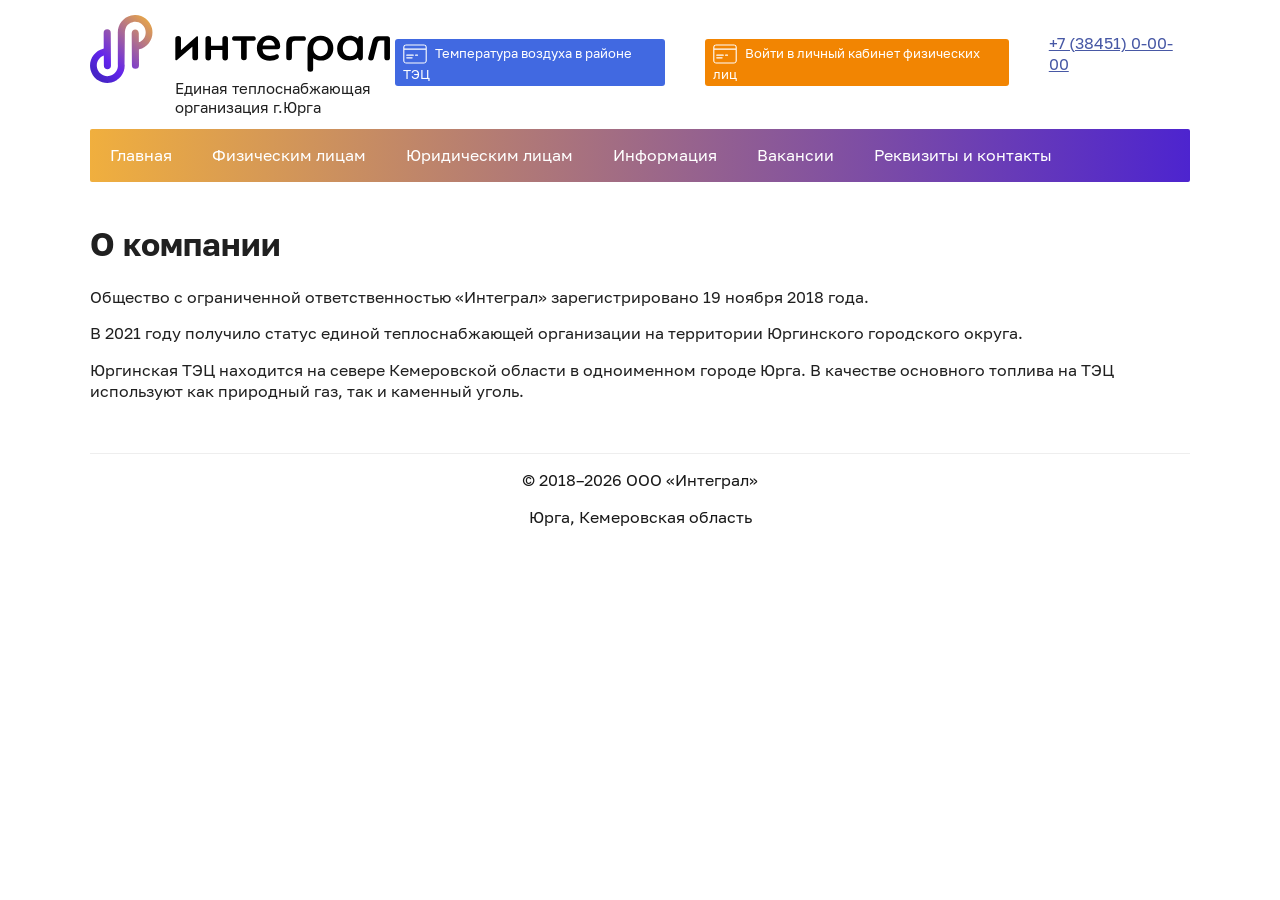
==== public_html/index.html @ 04150cb0 "initial commit" ====
<!DOCTYPE html>
<html lang="ru">
<head>
  <title>Главная | Интеграл</title>

  <link rel="shortcut icon" href="/favicon.ico" type="image/x-icon" />
  <link rel="icon" href="/favicon.ico" type="image/x-icon" />
  <meta name="viewport" content="width=device-width, initial-scale=1">

  <!-- Стили из старого шаблона: скопируй папку css/ из local/templates/ -->
  <link rel="stylesheet" href="css/normalize.css">
  <link rel="stylesheet" href="css/fonts.css">
  <link rel="stylesheet" href="css/jquery.fancybox.css">
  <link rel="stylesheet" href="css/template_styles.css">
  <!-- Дополнительные стили для галереи -->
  <link rel="stylesheet" href="styles.css">

  <!-- Скрипты из старого шаблона: скопируй папку js/ из local/templates/ -->
  <script src="js/jquery.min.js" defer></script>
  <script src="js/jquery.fancybox.min.js" defer></script>

  <!-- Yandex.Metrika -->
  <script type="text/javascript">
    (function(m,e,t,r,i,k,a){m[i]=m[i]||function(){(m[i].a=m[i].a||[]).push(arguments)};
    m[i].l=1*new Date();k=e.createElement(t),a=e.getElementsByTagName(t)[0],k.async=1,k.src=r,a.parentNode.insertBefore(k,a)})
    (window, document, "script", "https://mc.yandex.ru/metrika/tag.js", "ym");
    ym(88317878, "init", {
        clickmap:true, trackLinks:true, accurateTrackBounce:true, webvisor:true
    });
  </script>
  <noscript><div><img src="https://mc.yandex.ru/watch/88317878" style="position:absolute; left:-9999px;" alt="" /></div></noscript>
</head>

<body>
  <div class="wrap">

    <!-- =================== ХЕДЕР =================== -->
    <div class="header">

      <div class="top_header">

        <div class="top_header_logo_container">
          <a href="index.html" class="logo"></a>
          <div class="logo_info">Единая теплоснабжающая организация г.Юрга</div>
        </div>

        <div class="top_temper_link_container">
          <a href="https://integral-energo.ru/weather.php" target="_blank">
            <svg version="1.1" xmlns="http://www.w3.org/2000/svg" viewBox="0 0 1000 1000" enable-background="new 0 0 1000 1000" xml:space="preserve"><g><path d="M867.5,898.1h-735C64.8,898.1,10,843.3,10,775.6V224.4c0-67.7,54.8-122.5,122.5-122.5h735c67.7,0,122.5,54.8,122.5,122.5v551.2C990,843.3,935.2,898.1,867.5,898.1L867.5,898.1z M119.5,852.1h761.1c35,0,63.4-28.4,63.4-63.4V321.9H56v466.8C56,823.7,84.4,852.1,119.5,852.1L119.5,852.1z M880.5,149H119.5c-35,0-63.4,28.4-63.4,63.4v63.4H944v-63.4C944,177.4,915.6,149,880.5,149z M156.4,523h271.8c13.2,0,23.9,10.7,23.9,23.9c0,13.2-10.7,23.9-23.9,23.9H156.4c-13.2,0-23.9-10.7-23.9-23.9C132.5,533.7,143.2,523,156.4,523L156.4,523z M156.4,635h224c13.2,0,23.9,10.7,23.9,23.9c0,13.2-10.7,23.9-23.9,23.9h-224c-13.2,0-23.9-10.7-23.9-23.9C132.5,645.7,143.2,635,156.4,635L156.4,635z M523.9,523h80.5c13.2,0,23.9,10.7,23.9,23.9c0,13.2-10.7,23.9-23.9,23.9h-80.5c-13.2,0-23.9-10.7-23.9-23.9C500,533.7,510.7,523,523.9,523z"/></g></svg>
            Температура воздуха в районе ТЭЦ
          </a>
        </div>

        <div class="top_lk_link_container">
          <a href="https://lk.integral-energo.ru:555" target="_blank">
            <svg version="1.1" xmlns="http://www.w3.org/2000/svg" viewBox="0 0 1000 1000" enable-background="new 0 0 1000 1000" xml:space="preserve"><g><path d="M867.5,898.1h-735C64.8,898.1,10,843.3,10,775.6V224.4c0-67.7,54.8-122.5,122.5-122.5h735c67.7,0,122.5,54.8,122.5,122.5v551.2C990,843.3,935.2,898.1,867.5,898.1L867.5,898.1z M119.5,852.1h761.1c35,0,63.4-28.4,63.4-63.4V321.9H56v466.8C56,823.7,84.4,852.1,119.5,852.1L119.5,852.1z M880.5,149H119.5c-35,0-63.4,28.4-63.4,63.4v63.4H944v-63.4C944,177.4,915.6,149,880.5,149z M156.4,523h271.8c13.2,0,23.9,10.7,23.9,23.9c0,13.2-10.7,23.9-23.9,23.9H156.4c-13.2,0-23.9-10.7-23.9-23.9C132.5,533.7,143.2,523,156.4,523L156.4,523z M156.4,635h224c13.2,0,23.9,10.7,23.9,23.9c0,13.2-10.7,23.9-23.9,23.9h-224c-13.2,0-23.9-10.7-23.9-23.9C132.5,645.7,143.2,635,156.4,635L156.4,635z M523.9,523h80.5c13.2,0,23.9,10.7,23.9,23.9c0,13.2-10.7,23.9-23.9,23.9h-80.5c-13.2,0-23.9-10.7-23.9-23.9C500,533.7,510.7,523,523.9,523z"/></g></svg>
            Войти в личный кабинет физических лиц
          </a>
        </div>

        <div class="top_header_phone_container">
          <!-- Замени на свой телефон -->
          <a href="tel:+73845100000">+7 (38451) 0-00-00</a>
        </div>

      </div><!-- top_header -->

      <div class="menu">
        <!-- Статичное меню вместо Bitrix-компонента -->
        <ul class="top_menu">
          <li class="active"><a href="index.html">Главная</a></li>
          <li><a href="fizicheskim-litsam/index.html">Физическим лицам</a></li>
          <li><a href="yuridicheskim-litsam/index.html">Юридическим лицам</a></li>
          <li><a href="informatsiya/index.html">Информация</a></li>
          <li><a href="vakansii/index.html">Вакансии</a></li>
          <li><a href="rekvizity-i-kontakty/index.html">Реквизиты и контакты</a></li>
        </ul>

        <!-- Поиск: пока простая форма, результат откроется в Яндексе -->
        <div class="search-block">
          <form action="https://yandex.ru/search/" method="get" target="_blank">
            <input type="text" name="text" placeholder="Поиск по сайту..." class="search-input">
            <button type="submit" class="search-btn">Найти</button>
          </form>
        </div>
      </div><!-- menu -->

    </div><!-- header -->


    <!-- =================== КОНТЕНТ =================== -->
    <div class="container">
      <div class="content">

        <h1>О компании</h1>
        <p>Общество с ограниченной ответственностью «Интеграл» зарегистрировано 19 ноября 2018 года.</p>
        <p>В 2021 году получило статус единой теплоснабжающей организации на территории Юргинского городского округа.</p>
        <p>Юргинская ТЭЦ находится на севере Кемеровской области в одноименном городе Юрга. В качестве основного топлива на ТЭЦ используют как природный газ, так и каменный уголь.</p>

        <!-- Галерея -->
        <!-- <div class="gallery" id="photoGallery"></div> -->

      </div><!-- content -->
    </div><!-- container -->


    <!-- =================== ФУТЕР (пока заглушка — пришли footer.php) =================== -->
    <div class="footer">
      <p>© 2018–2026 ООО «Интеграл»</p>
      <p>Юрга, Кемеровская область</p>
    </div>

  </div><!-- wrap -->

  <!-- Скрипт галереи -->
  <script src="script.js" defer></script>
</body>
</html>
---- public_html/css/fonts.css ----
/* Generated by ParaType (http://www.paratype.com)*/
/* Font Golos Text: Copyright ? ParaType, 2018. All rights reserved.*/


@font-face {
    font-family: 'GolosTextWebBlack';
    src:
        url('Golos-Text_Black.woff2') format('woff2'),
        url('Golos-Text_Black.woff') format('woff');
    font-weight: normal;
    font-style: normal;
}

@font-face {
    font-family: 'GolosTextWebBold';
    src:
        url('Golos-Text_Bold.woff2') format('woff2'),
        url('Golos-Text_Bold.woff') format('woff');
    font-weight: normal;
    font-style: normal;
}

@font-face {
    font-family: 'GolosTextWebDemiBold';
    src:
        url('Golos-Text_DemiBold.woff2') format('woff2'),
        url('Golos-Text_DemiBold.woff') format('woff');
    font-weight: normal;
    font-style: normal;
}

@font-face {
    font-family: 'GolosTextWebMedium';
    src:
        url('Golos-Text_Medium.woff2') format('woff2'),
        url('Golos-Text_Medium.woff') format('woff');
    font-weight: normal;
    font-style: normal;
}
@font-face {
    font-family: 'GolosTextWebRegular';
    src:
        url('Golos-Text_Regular.woff2') format('woff2'),
        url('Golos-Text_Regular.woff') format('woff');
    font-weight: normal;
    font-style: normal;
}

@font-face {
    font-family: 'GolosTextWebVF';
    src:
        url('Golos-Text_VF.woff2') format('woff2'),
        url('Golos-Text_VF.woff') format('woff');
    font-weight: normal;
    font-style: normal;
}
---- public_html/styles.css ----
html, body { height: 100%; }
body {
    background: none;
    font-size: 100%;
    font-family: 'GolosTextWebRegular',Tahoma,Geneva,sans-serif;
    font-size: 12pt;
    line-height: 1.3;
    color: #202020;
}

h1, h2, h3 {
    font-family: 'GolosTextWebBold',Tahoma,Geneva,sans-serif;
}
b {
    font-family: 'GolosTextWebBold',Tahoma,Geneva,sans-serif;
}

a {
    outline: none;
    color: #4758a5;
}
a:hover {
    text-decoration: none;
}

input[type="text"], input[type="password"] {
    outline: none;
    border: 1px solid #aaaaaa;
    padding: 6px 10px;
    border-radius: 2px;
}
input[type="submit"], input[type="button"], button, .btn {
    outline: none;
    border: 1px solid #f28502;
    padding: 6px 17px;
    border-radius: 2px;
    background: #f28502;
    color: #ffffff;
    font-size: 12pt;
    transition-duration: 0.2s;
    cursor: pointer;
}
input[type="submit"]:hover, input[type="button"]:hover, button:hover, .btn:hover {
    background-color: #d57400;
}

.cb {
    clear: both;
}

.wrap {
    width: 1100px;
    margin:0 auto;
    min-height: 100%;
    overflow: hidden;
    text-align: left;
    background: none;
}

.logo_bg {
    position: absolute;
    z-index: 0;
    right: 0;
    bottom: 20%;
}
.logo_bg > svg {
    fill: #eeeeee40;
    width: 500px;
    height: 500px;
}



.header {
    margin: 0 0 20px 0;
    position: relative;
    z-index: 2;
}

.top_header {
    width: 100%;
    display: flex;
    padding: 15px 0 0 0;
}

.top_header_logo_container {
    flex:1 1 auto;
}

.header .logo {
    width: 300px;
    height: 71px;
    background: url(images/logo.svg) no-repeat;
    background-size: 100%;
    display: block;
}
.logo_info {
    margin: -7px 0 0px 85px;
    width: 220px;
    font-size: 11pt;
}

.top_temper_link_container {
    padding: 24px 40px 0 0;
}
.top_temper_link_container a {
    display: inline-block;
    padding: 3px 8px;
    text-decoration: none;
    background: #4169E1;
    color: #FFFFFF;
    font-size: 10pt;
    border-radius: 3px;
    transition-duration: 0.2s;
}
.top_temper_link_container a:hover {
    background: #0000FF	;
}
.top_temper_link_container a > svg {
    display: inline-block;
    vertical-align: middle;
    margin: 0 5px 0 0;
    width: 24px;
    fill: #ffffff;
}

.top_lk_link_container {
    padding: 24px 40px 0 0;
}
.top_lk_link_container a {
    display: inline-block;
    padding: 3px 8px;
    text-decoration: none;
    background: #f28502;
    color: #FFFFFF;
    font-size: 10pt;
    border-radius: 3px;
    transition-duration: 0.2s;
}
.top_lk_link_container a:hover {
    background: #d57400;
}
.top_lk_link_container a > svg {
    display: inline-block;
    vertical-align: middle;
    margin: 0 5px 0 0;
    width: 24px;
    fill: #ffffff;
}

.top_header_phone_container {
    padding: 18px 0 0 0;
}
.header .phone {
    color: #f28502;
    font-size: 22px;
    display: block;
}
.header .phone .bl {
    color: #191919;
}

.header .work-time {
    color: #898989;
    font-size: 11px;
}

.header .menu {
    width: 100%;
    height: 53px;
    line-height: 53px;
    background: #f28502;
    margin: 12px 0 0 0;
    border-radius: 2px;
    overflow: hidden;

    background: rgba(240, 175, 62, 1.0);
    background: -webkit-linear-gradient(left, rgba(240, 175, 62, 1.0), rgba(77, 36, 207, 1.0));
    background: -moz-linear-gradient(left, rgba(240, 175, 62, 1.0), rgba(77, 36, 207, 1.0));
    background: linear-gradient(to right, rgba(240, 175, 62, 1.0), rgba(77, 36, 207, 1.0));
}

#search-container {
    float: right;
}

.header .menu ul {
    padding: 0;
    margin: 0;
    float: left;
}
.header .menu li {
    float: left;
    padding: 0;
    list-style: none;
    padding: 0px 20px;
    height: 100%;
    transition-duration: 0.1s;
}
.header .menu li a {
    display: inline;
    white-space: nowrap;
    color: #ffffff;
    text-decoration: none;
    height: 100%;
    display: inline-block;
}
.header .menu li.selected, .header .menu li:hover {
    background: #d574005e;
}

.header .search {
    position: relative;
}
.header .search input {
    width: 160px;
    padding: 5px 10px;
    background: #ffffff;
    border: none;
    outline: none;
    margin: 0 15px 0 0;
}
.header .search button {
    width: 28px;
    height: 28px;
    position: absolute;
    top: 12px;
    border: 0;
    background: url(images/search_icon.svg) no-repeat center center;
    font: 0/0 a;
    text-shadow: none;
    color: transparent;
    cursor: pointer;
    right: 20px;
    transition-duration: 0.2s;
}
.header .search button:hover {
    opacity: 0.8;
}

.breadcrumb_container {
    margin: 0 0 12px 0;
}
.breadcrumb_container .breadcrumb_item {
    font-size: 11pt;
}
.breadcrumb_container .breadcrumb_item a {
    text-decoration: none;
}

.container {
    padding: 0 0 135px;
    display: flex;

    position: relative;
    z-index: 1;
}

.container table {
    border-collapse: collapse;
}
.container table td {
    padding: 5px 6px;
    border: 1px solid #aaaaaa;
}


.container h1 {
}
.container h2 {
}

.content {
    /*min-width: 760px;*/
    padding: 0;
    width: 100%;
    position: relative;
    z-index: 1;
}
.sidebar {
    width: 300px;
    padding: 0 10px;
    /*float: left;*/
    display: none;
}

.footer {
    width: 100%;
    height: 100px;
    margin: -100px 0 0;
    text-align: center;
    color: #191919;
    border-top: 1px solid #eeeeee;
}
.footer-container {
    width: 1100px;
    height: 100%;
    margin: 0 auto;
    text-align: left;
    display: flex;
}

.footer_logo_container {
    flex: 1;
    padding: 29px 0 0 0;
}
.footer_copyright_container {
    flex: 1;
    text-align: center;
    padding: 35px 0 0 0;
}
.footer_address_container {
    flex: 1;
    padding: 35px 0 0 0;
    text-align: right;
}

.footer .logo {
    width: 147px;
    height: 40px;
    background: url(images/logo.svg) no-repeat;
    background-size: 100%;
    display: inline-block;
}
.footer .copy {
    font-size: 12px;
    line-height: 18px;
    font-weight: normal;
}
.footer .addr {
    font-size: 12px;
    line-height: 18px;
    font-weight: normal;
}


.pdf_links {
    margin: 0 0 10px 0;
}
.pdf_links a {
    display: inline-block;
    background: url('images/pdf_icon.svg') no-repeat;
    padding: 3px 0 12px 36px;
    /* margin: 0 0 8px 0; */
    background-size: 26px;
}


.photos_block {
    width: 100%;
    height: min-content;
    display: flex;
    justify-content: space-between;
    flex-direction: row;
    flex-wrap: wrap;
}
.photos_block a {
    display: flex;
    justify-content: center;
    width: calc(25% - 15px);
    height: 354px;
    overflow: hidden;
    box-sizing: border-box;
    margin-bottom: 20px;
    position: relative;
}
.photos_block a img {

}


@media (max-width: 999px) {

    .wrap {
        width: 100%;
        min-width: 360px;
        padding: 0 10px;
    }

    .logo_bg {
        display: none;
    }

    .top_header {
        flex-direction: column;
        text-align: center;
    }
    .top_header_logo_container {
        width: 100%;
        text-align: center;
    }
    .header .logo {
        display: inline-block;
        margin: 0 auto;
    }
    .logo_info {
        margin: 0;
        width: 100%;
        font-size: 11pt;
    }
    .top_lk_link_container {
        padding: 24px 0px 0 0;
    }

    .header .menu {
        height: auto;
    }
    .header .menu ul {
        float: none;
    }
    .header .menu li {
        float: none;
        width: 100%;
    }
    .header .menu li a {
       width: 100%;
    }

    #search-container {
        float: none;
        max-width: 400px;
    }
    .header .search input {
        width: 100%;
        max-width: 300px;
        margin: 0 0px 0 18px;
    }

    .footer-container {
        width: 100%;
        flex-direction: column;
    }
    .footer_logo_container {
        padding: 8px 0 0 0;
        text-align: center;
    }
    .footer_copyright_container {
        padding: 0;
        width: 300px;
        margin: 0 auto;
    }
    .footer_address_container {
        padding: 0;
        text-align: center;
        width: 300px;
        margin: 10px auto;
    }

    .photos_block {
        display: block;
        width: 100%;
    }
    .photos_block a {
        overflow: hidden;
        box-sizing: border-box;
        margin-bottom: 0px;
        position: relative;
        width: 49%;
        height: 260px;
        display: inline-block;
    }

    .search-page input[type="text"] {
        max-width: 300px;
    }



}/*media 1099
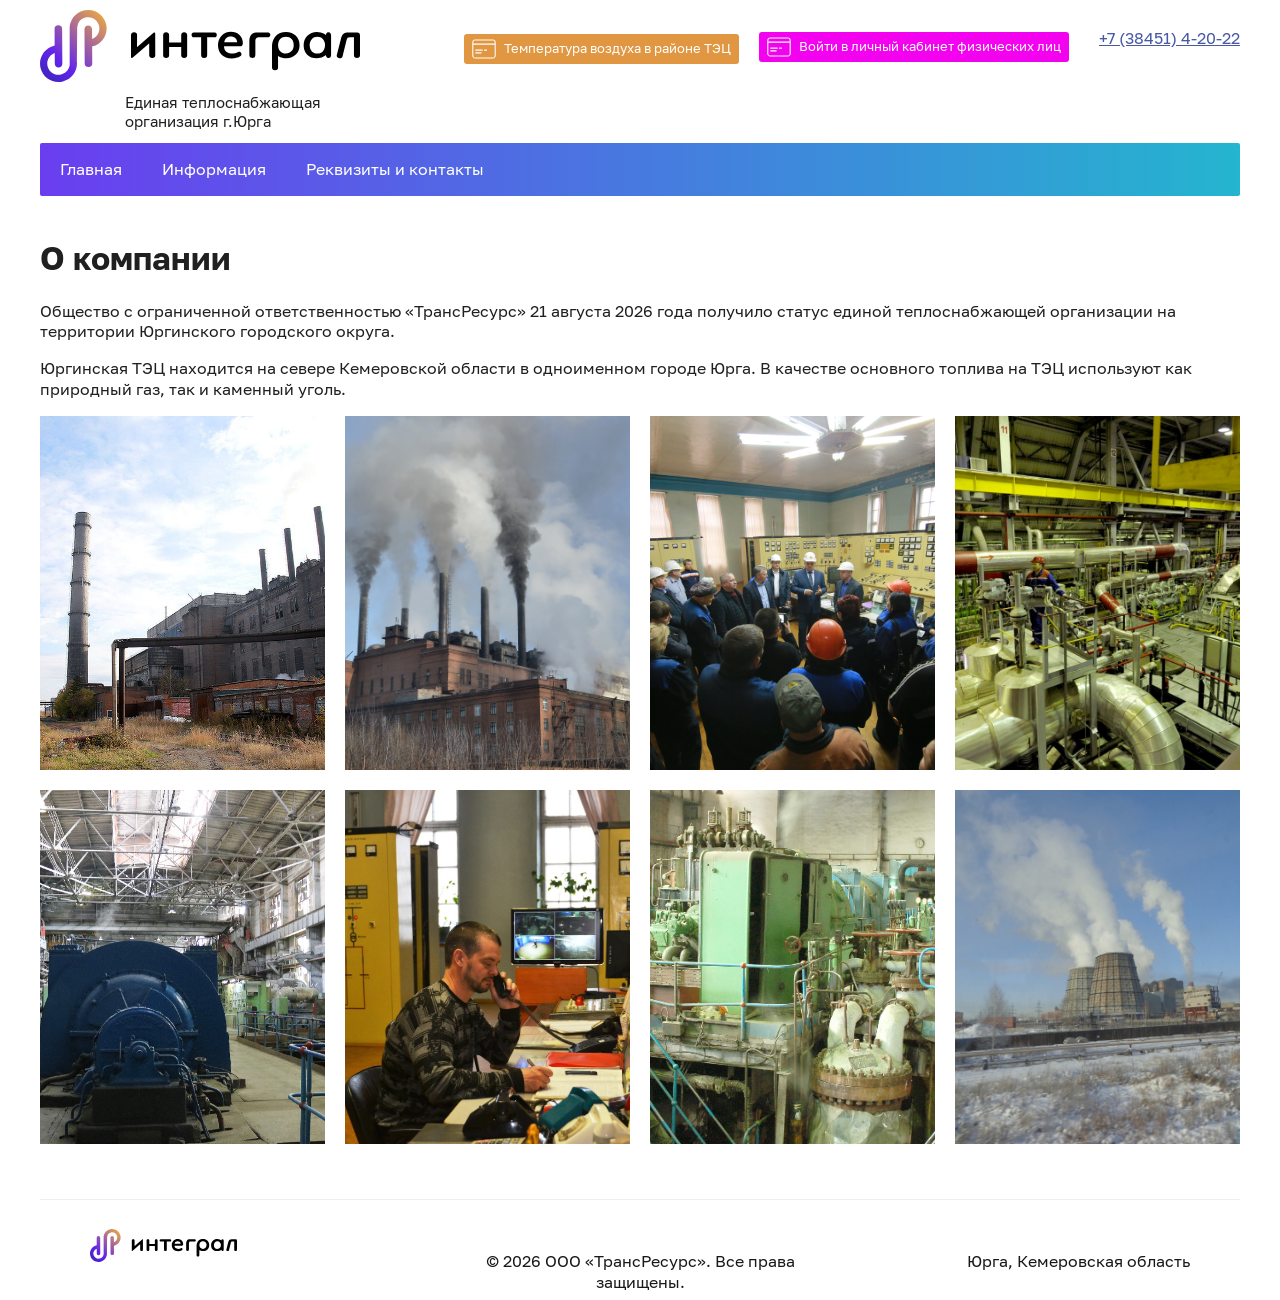
==== commit 9e630ec7: "add info" ====
--- a/public_html/index.html
+++ b/public_html/index.html
@@ -59,31 +59,30 @@
         </div>
 
         <div class="top_header_phone_container">
-          <!-- Замени на свой телефон -->
-          <a href="tel:+73845100000">+7 (38451) 0-00-00</a>
+          <!-- Телефон -->
+          <a href="tel:+73845142022">+7 (38451) 4-20-22</a>
         </div>
 
       </div><!-- top_header -->
 
       <div class="menu">
-        <!-- Статичное меню вместо Bitrix-компонента -->
+        
         <ul class="top_menu">
           <li class="active"><a href="index.html">Главная</a></li>
-          <li><a href="fizicheskim-litsam/index.html">Физическим лицам</a></li>
-          <li><a href="yuridicheskim-litsam/index.html">Юридическим лицам</a></li>
-          <li><a href="informatsiya/index.html">Информация</a></li>
-          <li><a href="vakansii/index.html">Вакансии</a></li>
-          <li><a href="rekvizity-i-kontakty/index.html">Реквизиты и контакты</a></li>
+          <!-- <li><a href="fizicheskim-litsam/index.html">Физическим лицам</a></li>
+          <li><a href="yuridicheskim-litsam/index.html">Юридическим лицам</a></li> -->
+          <li><a href="info.html">Информация</a></li>
+          <!-- <li><a href="vakansii/index.html">Вакансии</a></li> -->
+          <li><a href="requisites.html">Реквизиты и контакты</a></li>
         </ul>
 
-        <!-- Поиск: пока простая форма, результат откроется в Яндексе -->
-        <div class="search-block">
+        <!-- <div class="search-block">
           <form action="https://yandex.ru/search/" method="get" target="_blank">
             <input type="text" name="text" placeholder="Поиск по сайту..." class="search-input">
             <button type="submit" class="search-btn">Найти</button>
           </form>
-        </div>
-      </div><!-- menu -->
+        </div> -->
+      </div>
 
     </div><!-- header -->
 
@@ -93,24 +92,38 @@
       <div class="content">
 
         <h1>О компании</h1>
-        <p>Общество с ограниченной ответственностью «Интеграл» зарегистрировано 19 ноября 2018 года.</p>
-        <p>В 2021 году получило статус единой теплоснабжающей организации на территории Юргинского городского округа.</p>
+        <p>Общество с ограниченной ответственностью «ТрансРесурс» 21 августа 2026 года получило статус единой теплоснабжающей организации на территории Юргинского городского округа.</p>
         <p>Юргинская ТЭЦ находится на севере Кемеровской области в одноименном городе Юрга. В качестве основного топлива на ТЭЦ используют как природный газ, так и каменный уголь.</p>
 
         <!-- Галерея -->
-        <!-- <div class="gallery" id="photoGallery"></div> -->
+        <div class="gallery" id="photoGallery">
+                  
+        </div>
 
       </div><!-- content -->
     </div><!-- container -->
 
+    <!-- =================== ФУТЕР =================== -->
+    <div class="footer">
+      <div class="footer-container">
 
-    <!-- =================== ФУТЕР (пока заглушка — пришли footer.php) =================== -->
-    <div class="footer">
-      <p>© 2018–2026 ООО «Интеграл»</p>
-      <p>Юрга, Кемеровская область</p>
-    </div>
+        <div class="footer_logo_container">
+          <a href="/" class="logo"></a>
+        </div>
 
-  </div><!-- wrap -->
+        <div class="footer_copyright_container">
+          <!-- Статический копирайт вместо bitrix:main.include -->
+          <p>© 2026 ООО «ТрансРесурс». Все права защищены.</p>
+        </div>
+
+        <div class="footer_address_container">
+          <p>Юрга, Кемеровская область</p>
+        </div>
+
+      </div><!-- footer-container -->
+    </div><!-- footer -->
+
+  </div>
 
   <!-- Скрипт галереи -->
   <script src="script.js" defer></script>
--- a/public_html/styles.css
+++ b/public_html/styles.css
@@ -49,7 +49,7 @@
 }
 
 .wrap {
-    width: 1100px;
+    width: 1200px;
     margin:0 auto;
     min-height: 100%;
     overflow: hidden;
@@ -80,7 +80,7 @@
 .top_header {
     width: 100%;
     display: flex;
-    padding: 15px 0 0 0;
+    padding: 10px 0 0 0;
 }
 
 .top_header_logo_container {
@@ -88,11 +88,12 @@
 }
 
 .header .logo {
-    width: 300px;
-    height: 71px;
+    width: 320px;
+    height: 90px;
     background: url(images/logo.svg) no-repeat;
     background-size: 100%;
     display: block;
+    margin-right: 10px;
 }
 .logo_info {
     margin: -7px 0 0px 85px;
@@ -101,13 +102,13 @@
 }
 
 .top_temper_link_container {
-    padding: 24px 40px 0 0;
+    padding: 24px 20px 0 0;
 }
 .top_temper_link_container a {
     display: inline-block;
     padding: 3px 8px;
     text-decoration: none;
-    background: #4169E1;
+    background: #e19641;
     color: #FFFFFF;
     font-size: 10pt;
     border-radius: 3px;
@@ -125,13 +126,13 @@
 }
 
 .top_lk_link_container {
-    padding: 24px 40px 0 0;
+    padding: 22px 30px 0 0;
 }
 .top_lk_link_container a {
     display: inline-block;
     padding: 3px 8px;
     text-decoration: none;
-    background: #f28502;
+    background: #f202ee;
     color: #FFFFFF;
     font-size: 10pt;
     border-radius: 3px;
@@ -174,10 +175,10 @@
     border-radius: 2px;
     overflow: hidden;
 
-    background: rgba(240, 175, 62, 1.0);
-    background: -webkit-linear-gradient(left, rgba(240, 175, 62, 1.0), rgba(77, 36, 207, 1.0));
-    background: -moz-linear-gradient(left, rgba(240, 175, 62, 1.0), rgba(77, 36, 207, 1.0));
-    background: linear-gradient(to right, rgba(240, 175, 62, 1.0), rgba(77, 36, 207, 1.0));
+    background: rgb(225, 240, 62);
+    background: -webkit-linear-gradient(left, rgb(106, 62, 240), rgb(36, 181, 207, 1.0));
+    background: -moz-linear-gradient(left, rgba(106, 62, 240), rgba(36, 181, 207, 1.0));
+    background: linear-gradient(to right, rgba(106, 62, 240), rgba(36, 181, 207, 1.0));
 }
 
 #search-container {
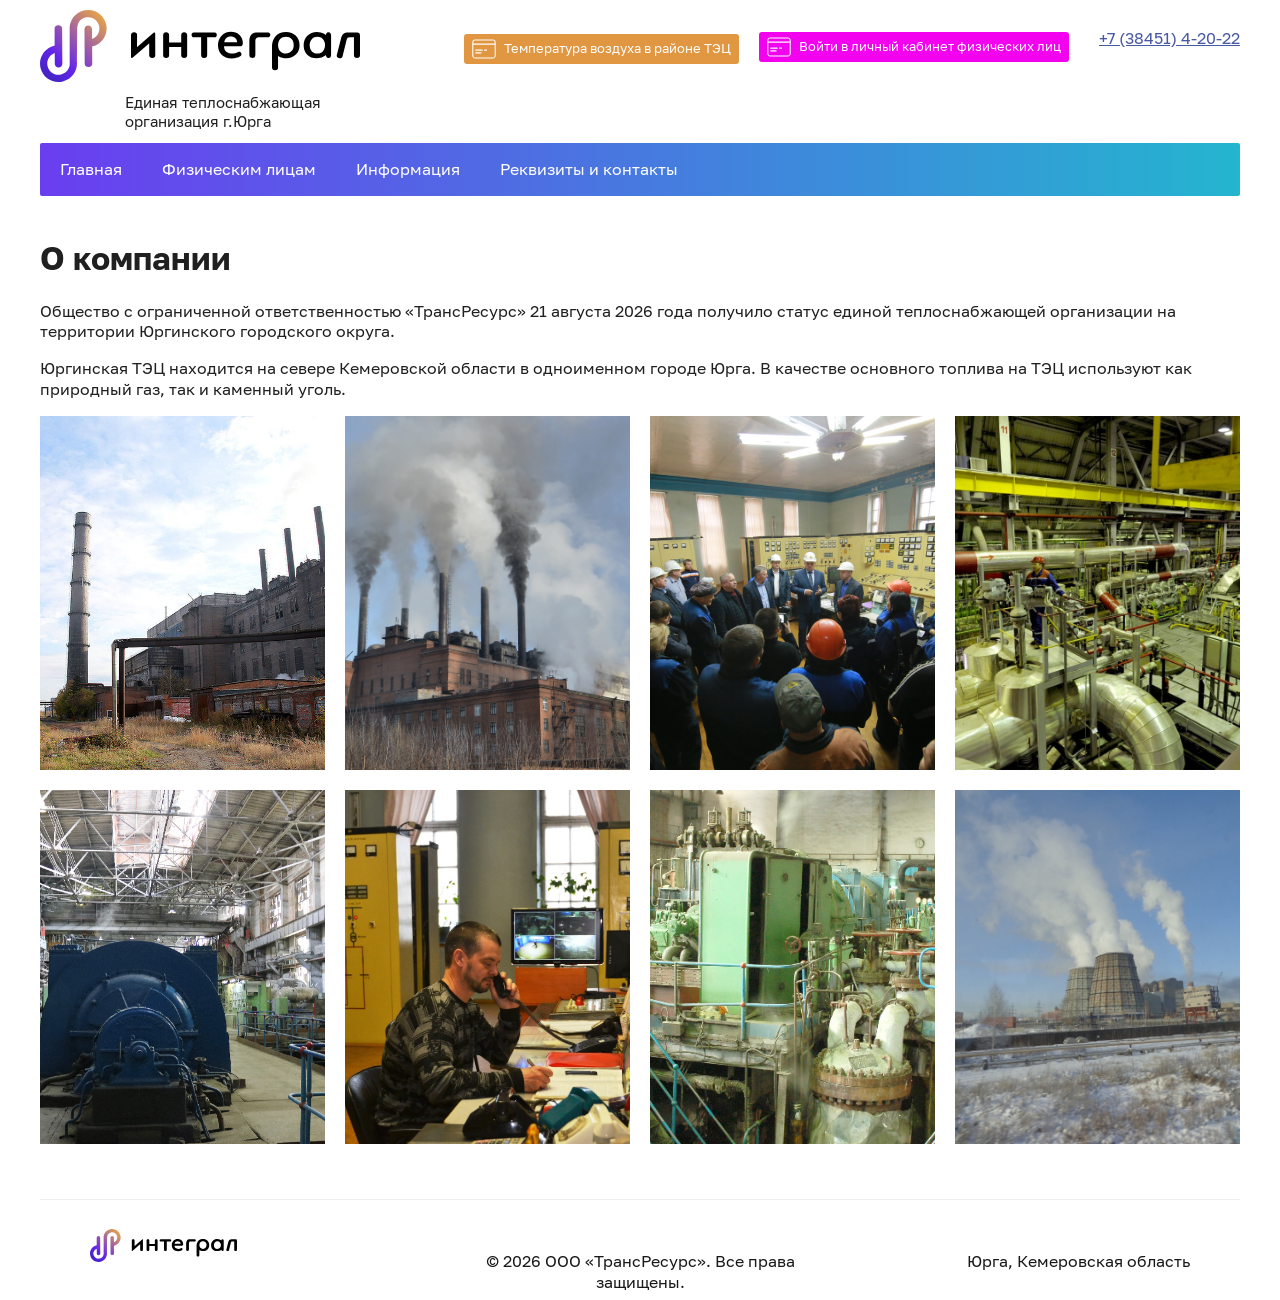
==== commit 7cb44629: "add fizicheskim litsam" ====
--- a/public_html/index.html
+++ b/public_html/index.html
@@ -1,7 +1,7 @@
 <!DOCTYPE html>
 <html lang="ru">
 <head>
-  <title>Главная | Интеграл</title>
+  <title>Главная | ТрансРесурс</title>
 
   <link rel="shortcut icon" href="/favicon.ico" type="image/x-icon" />
   <link rel="icon" href="/favicon.ico" type="image/x-icon" />
@@ -69,8 +69,8 @@
         
         <ul class="top_menu">
           <li class="active"><a href="index.html">Главная</a></li>
-          <!-- <li><a href="fizicheskim-litsam/index.html">Физическим лицам</a></li>
-          <li><a href="yuridicheskim-litsam/index.html">Юридическим лицам</a></li> -->
+          <li><a href="fizicheskim-litsam.html">Физическим лицам</a></li>
+         <!-- <li><a href="yuridicheskim-litsam/index.html">Юридическим лицам</a></li> -->
           <li><a href="info.html">Информация</a></li>
           <!-- <li><a href="vakansii/index.html">Вакансии</a></li> -->
           <li><a href="requisites.html">Реквизиты и контакты</a></li>
